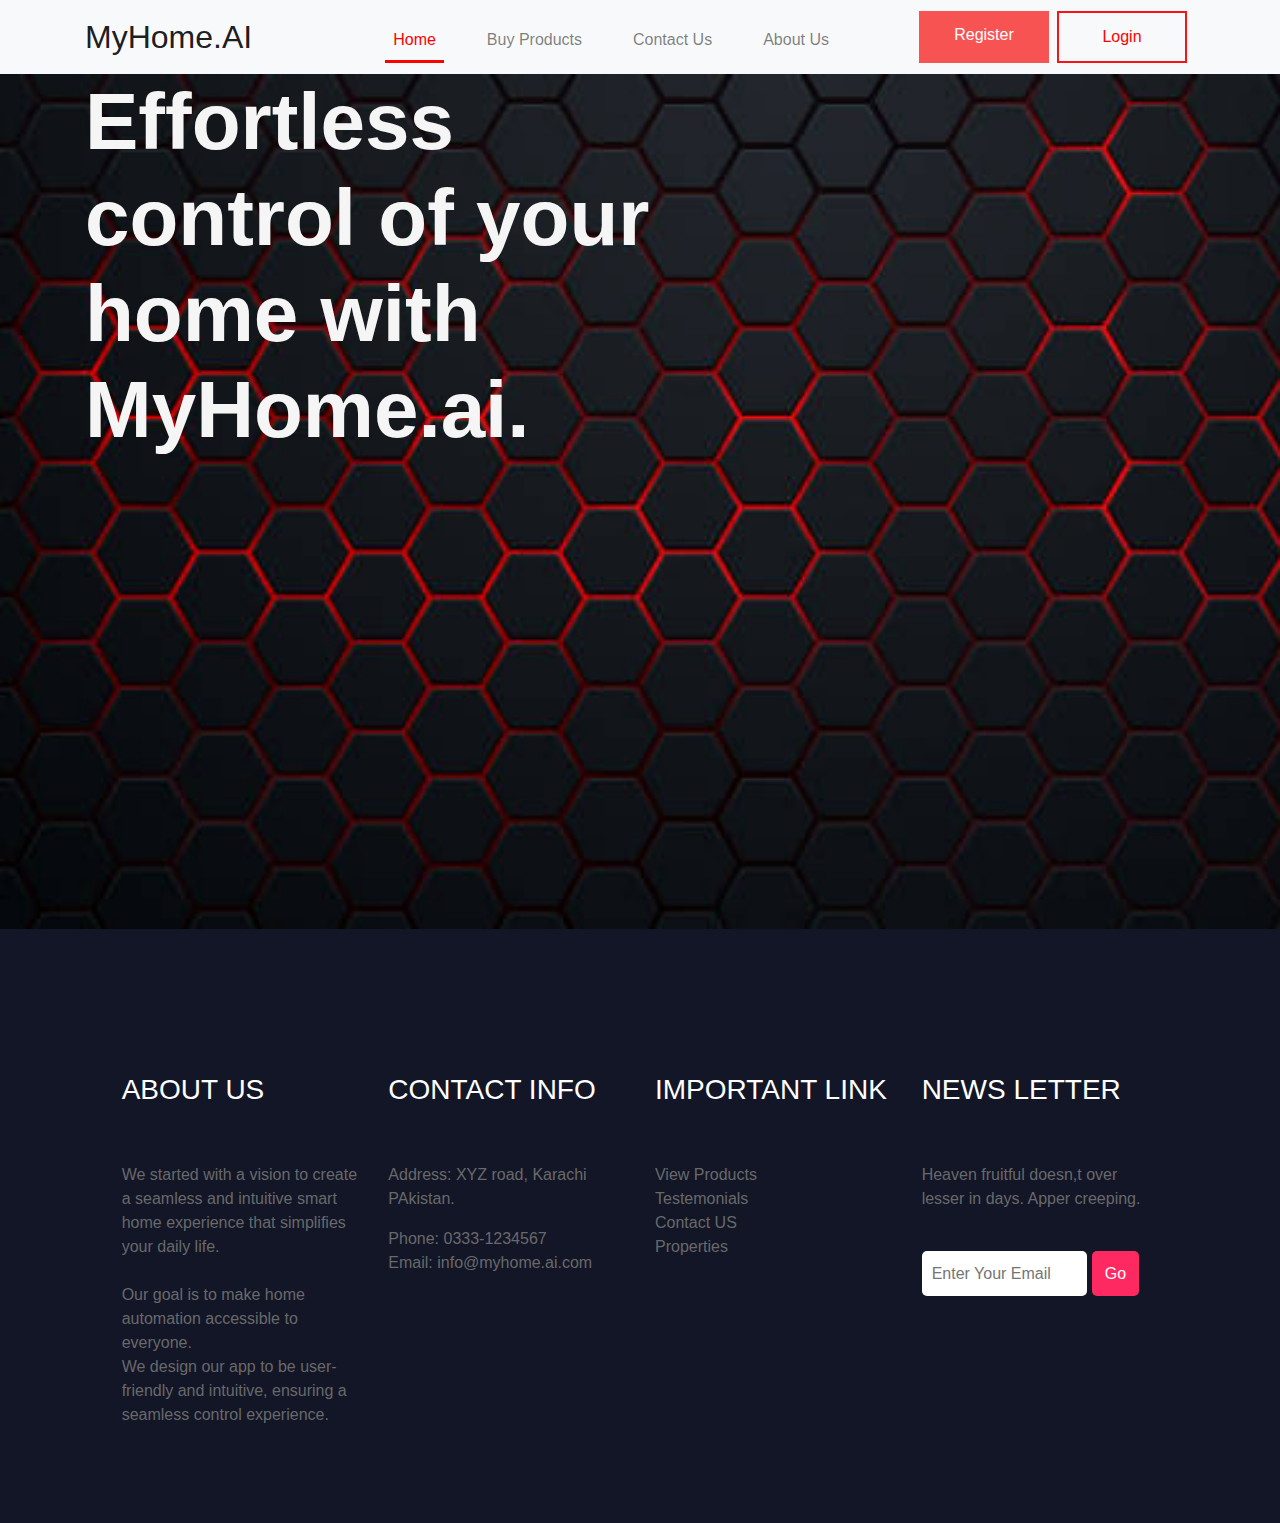
==== index.html @ 1acc03ca "Initial Commit of MyHome.AI" ====
<!doctype html>
<html lang="en">

<head>
  <!-- Required meta tags -->
  <meta charset="utf-8">
  <meta name="viewport" content="width=device-width, initial-scale=1, shrink-to-fit=no">

  <!-- Bootstrap CSS -->
  <link rel="stylesheet" href="https://cdn.jsdelivr.net/npm/bootstrap@4.3.1/dist/css/bootstrap.min.css">
  <link rel="stylesheet" href="CSS/index.css">

  <title>Home</title>
</head>

<body>

  <!-- =========================================navbar starts================================================== -->
  <nav class="navbar navbar-expand-lg navbar-light bg-light">
    <div class="container">
        <a class="navbar-brand" href="#">MyHome.AI</a>
        <button class="navbar-toggler" type="button" data-toggle="collapse" data-target="#navbarSupportedContent"
            aria-controls="navbarSupportedContent" aria-expanded="false" aria-label="Toggle navigation">
            <span class="navbar-toggler-icon"></span>
        </button>

        <div class="collapse navbar-collapse" id="navbarSupportedContent">
            <ul class="navbar-nav m-auto mb-2 mb-lg-0">
                <li class="nav-item ">
                    <a class="nav-link" id="home" href="index.html">Home </a>
                </li>
                <li class="nav-item">
                    <a class="nav-link" id="products" href="buyProducts.html">Buy Products</a>
                </li>
                <li class="nav-item">
                    <a class="nav-link" id="contact" href="contactUs.html">Contact Us</a>
                </li>
                <li class="nav-item">
                    <a class="nav-link" id="about" href="aboutUs.html">About Us</a>
                </li>

            </ul>
            <form class="d-flex">
                <a class="btn0" href="registration.html">Register</a>
                <a class="btn1 mx-2" href="login.html">Login</a>
            </form>
        </div>
    </div>
</nav>
  <!--===================================navabr ends======================================-->




  <!--===================================main starts======================================-->

  <section class="main">
    <div class="container">
      <div class="row">
        <div class="col-lg-7">
          <h1>Effortless control of your<br> home with MyHome.ai.</h1>
        </div>
      </div>
    </div>
  </section>

  <!--===================================main ends======================================-->



 
  <!--=============================footer start====================-->

  <section class="footer pt-5">
    <div class="container-fluid pt-5">
        <div class="row ">
            <div class="col-lg-10 m-auto">
                <div class="row">
                    <div class="col-lg-3">
                        <h3 class="py-5">ABOUT US</h3>
                        <p>We started with a vision to create a seamless and intuitive smart home experience that
                            simplifies your daily life.
                        </p><br>
                        <p>Our goal is to make home automation accessible to everyone. <br>
                            We design our app to be user-friendly and intuitive, ensuring a seamless control
                            experience.</p>
                    </div>
                    <div class="col-lg-3">
                        <h3 class="py-5">CONTACT INFO</h3>
                        <p>Address: XYZ road, Karachi PAkistan.</p>
                        <p class="link pt-3">Phone: 0333-1234567</p>
                        <p class="link">Email: info@myhome.ai.com</p>
                    </div>
                    <div class="col-lg-3">
                        <h3 class="py-5">IMPORTANT LINK</h3>
                        <p class="link">View Products</p>
                        <p class="link">Testemonials</p>
                        <p class="link">Contact US</p>
                        <p class="link">Properties </p>
                    </div>
                    <div class="col-lg-3">
                        <h3 class="py-5">NEWS LETTER</h3>
                        <p>Heaven fruitful doesn,t over lesser
                            in days. Apper creeping.</p>

                        <input type="text" placeholder="Enter Your Email">
                        <button>Go</button>
                    </div>

                </div>
            </div>
        </div>
        <br><br><br><br>
    </div>

</section>

  <!--=============================footer end====================-->




  <script src="https://code.jquery.com/jquery-3.3.1.slim.min.js"
    integrity="sha384-q8i/X+965DzO0rT7abK41JStQIAqVgRVzpbzo5smXKp4YfRvH+8abtTE1Pi6jizo"
    crossorigin="anonymous"></script>
  <script src="https://cdn.jsdelivr.net/npm/popper.js@1.14.7/dist/umd/popper.min.js"></script>
  <script src="https://cdn.jsdelivr.net/npm/bootstrap@4.3.1/dist/js/bootstrap.min.js"></script>
</body>

</html>
---- CSS/index.css ----
/*-------------------------- CSS For Navbar Starts Here -------------------------- */

* {
    padding: 0;
    margin: 0;
    box-sizing: border-box;
}

.navbar-brand {
    color: red;
    font-size: 2rem;

}

.nav-link {
    color: rgb(10, 10, 94);
   
}

.nav-link:hover {
    color: red;
    border-bottom: 3px solid red;
    transition: all 0.2s;
}

.nav-item {
    color: rgb(7, 7, 78);
    font-weight: 500;
    padding-left: 35px;
}

.btn0 {
    height: 52px;
    width: 130px;

    text-align: center;
    padding-top: 12px;


    outline: none;
    border: none;
    color: white;
    cursor: pointer;
    transition: all 0.4s;
    background-color: rgb(248, 83, 83);
}

.btn0:hover {
    color: white;
    text-decoration: none;

    background: rgb(214, 11, 11);
    transition: all 0.4s;
}

.btn1 {
    height: 52px;
    width: 130px;
    text-align: center;
    padding-top: 12px;
    background-color: transparent;
    color: red;
    cursor: pointer;
    transition: all 0.4s;
    outline: none;
    border: 2px solid rgb(248, 20, 20);
}

.btn1:hover {
    background: rgb(214, 11, 11);
    transition: all 0.4s;
    color: white;
    text-decoration: none;
}

#home{
    color: red;
    border-bottom: 3px solid red;
}

/*-------------------------- CSS For Navbar Ends Here -------------------------- */



/*-------------------------- CSS For Ref-form Starts Here -------------------------- */
.reg-form {
    display: none;
}

/*-------------------------- CSS For Ref-form Ends Here -------------------------- */


/* main */
.main {
    background: url("../Images/backgroundpic.jpg")no-repeat;
    background-size: cover;
    width: 100%;
    min-height: 95vh;
}

.main h1 {
    font-size: 5rem;
    font-weight: 800;
    color: whitesmoke;
}



/*-------------------------- CSS For footer Starts Here -------------------------- */

.footer {
    background-color: #121626;
    color: white;
}

.footer p {
    margin: 0;
    color: #69696b;
}

.link {
    color: #69696b;
    transition: all 0.4s;
}

.link:hover {
    color: #ff2962;
    padding-left: 10px;
    transition: all 0.4s;
    cursor: pointer;
}

.footer input {
    height: 45px;
    width: 70%;
    padding: 10px 10px;
    border: none;
    outline: none;
    border-radius: 5px;
}

.footer button {
    height: 45px;
    width: 20%;
    padding-left: -12px;
    border: none;
    outline: none;
    border-top: 1px solid#ff2962;
    background: #ff2962;
    color: white;
    margin-top: 40px;
    border-radius: 5px;
    cursor: pointer;
}

/*-------------------------- CSS For footer Ends Here -------------------------- */
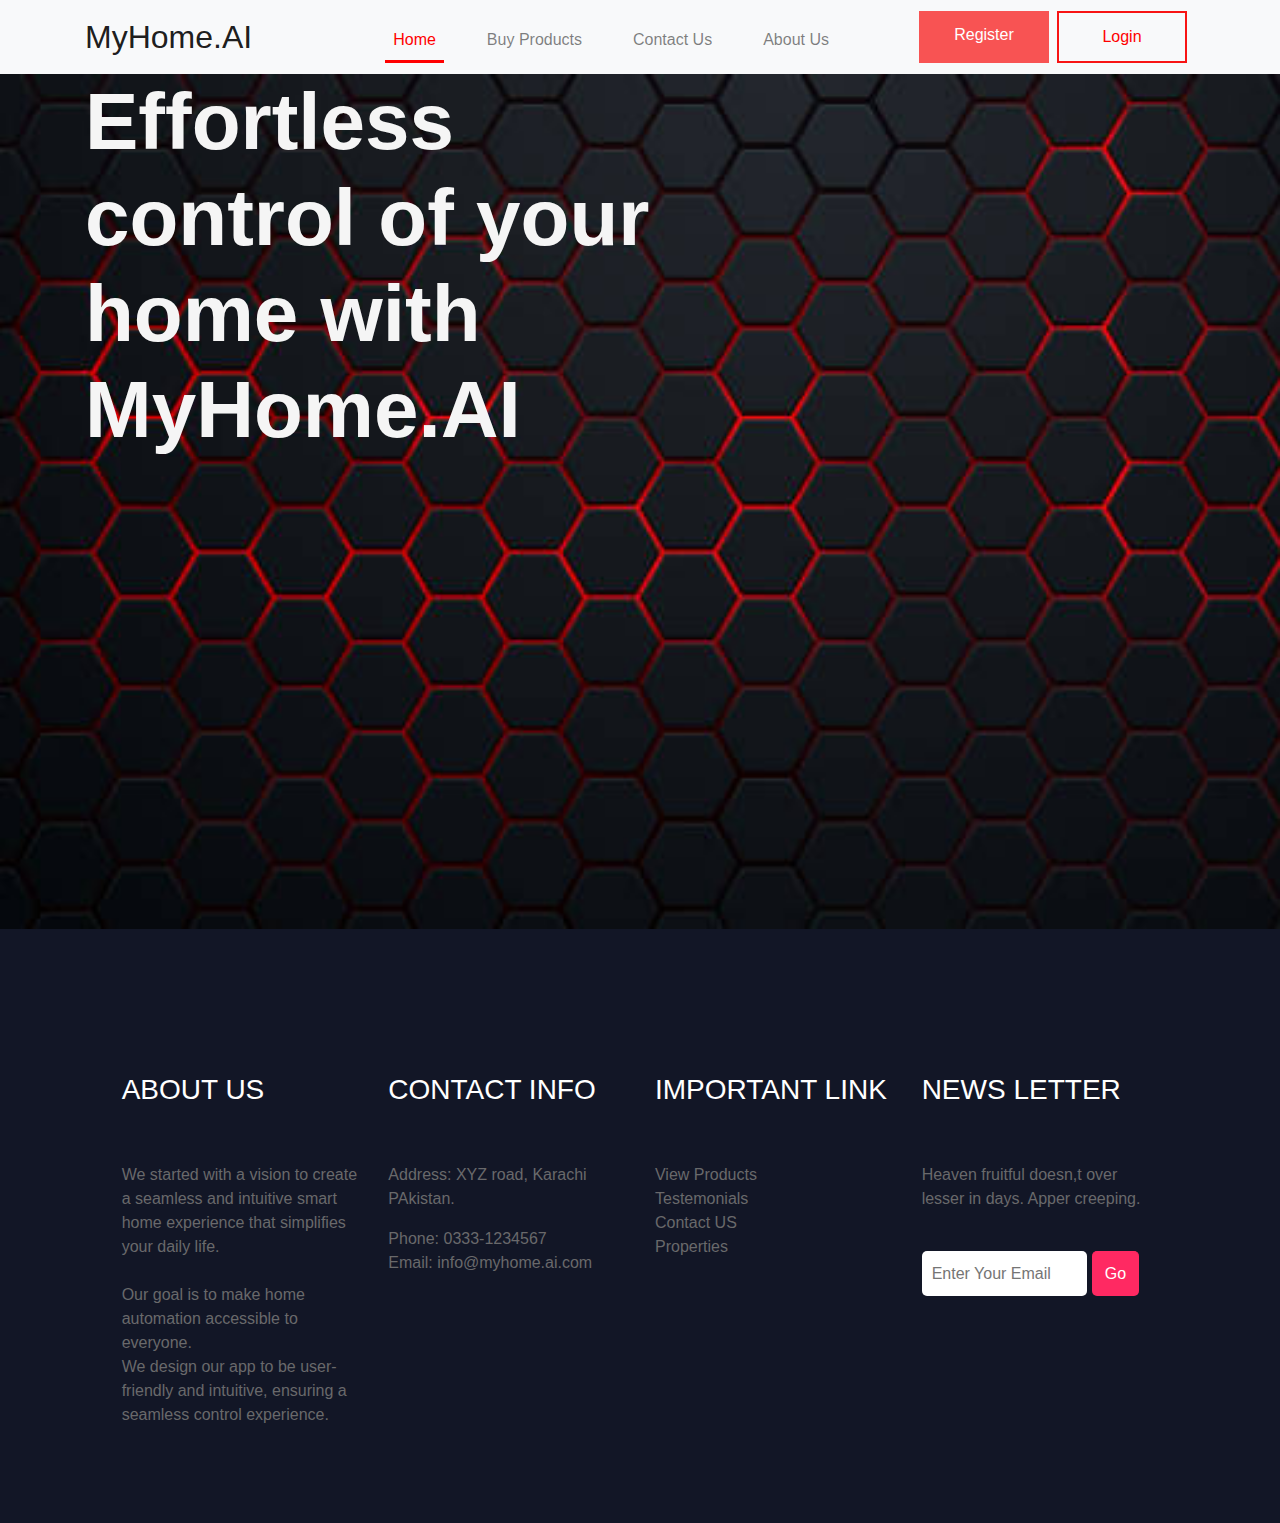
==== commit 1e2d6766: "Change the intro heading of main page" ====
--- a/index.html
+++ b/index.html
@@ -58,7 +58,7 @@
     <div class="container">
       <div class="row">
         <div class="col-lg-7">
-          <h1>Effortless control of your<br> home with MyHome.ai.</h1>
+          <h1>Effortless control of your<br> home with MyHome.AI</h1>
         </div>
       </div>
     </div>
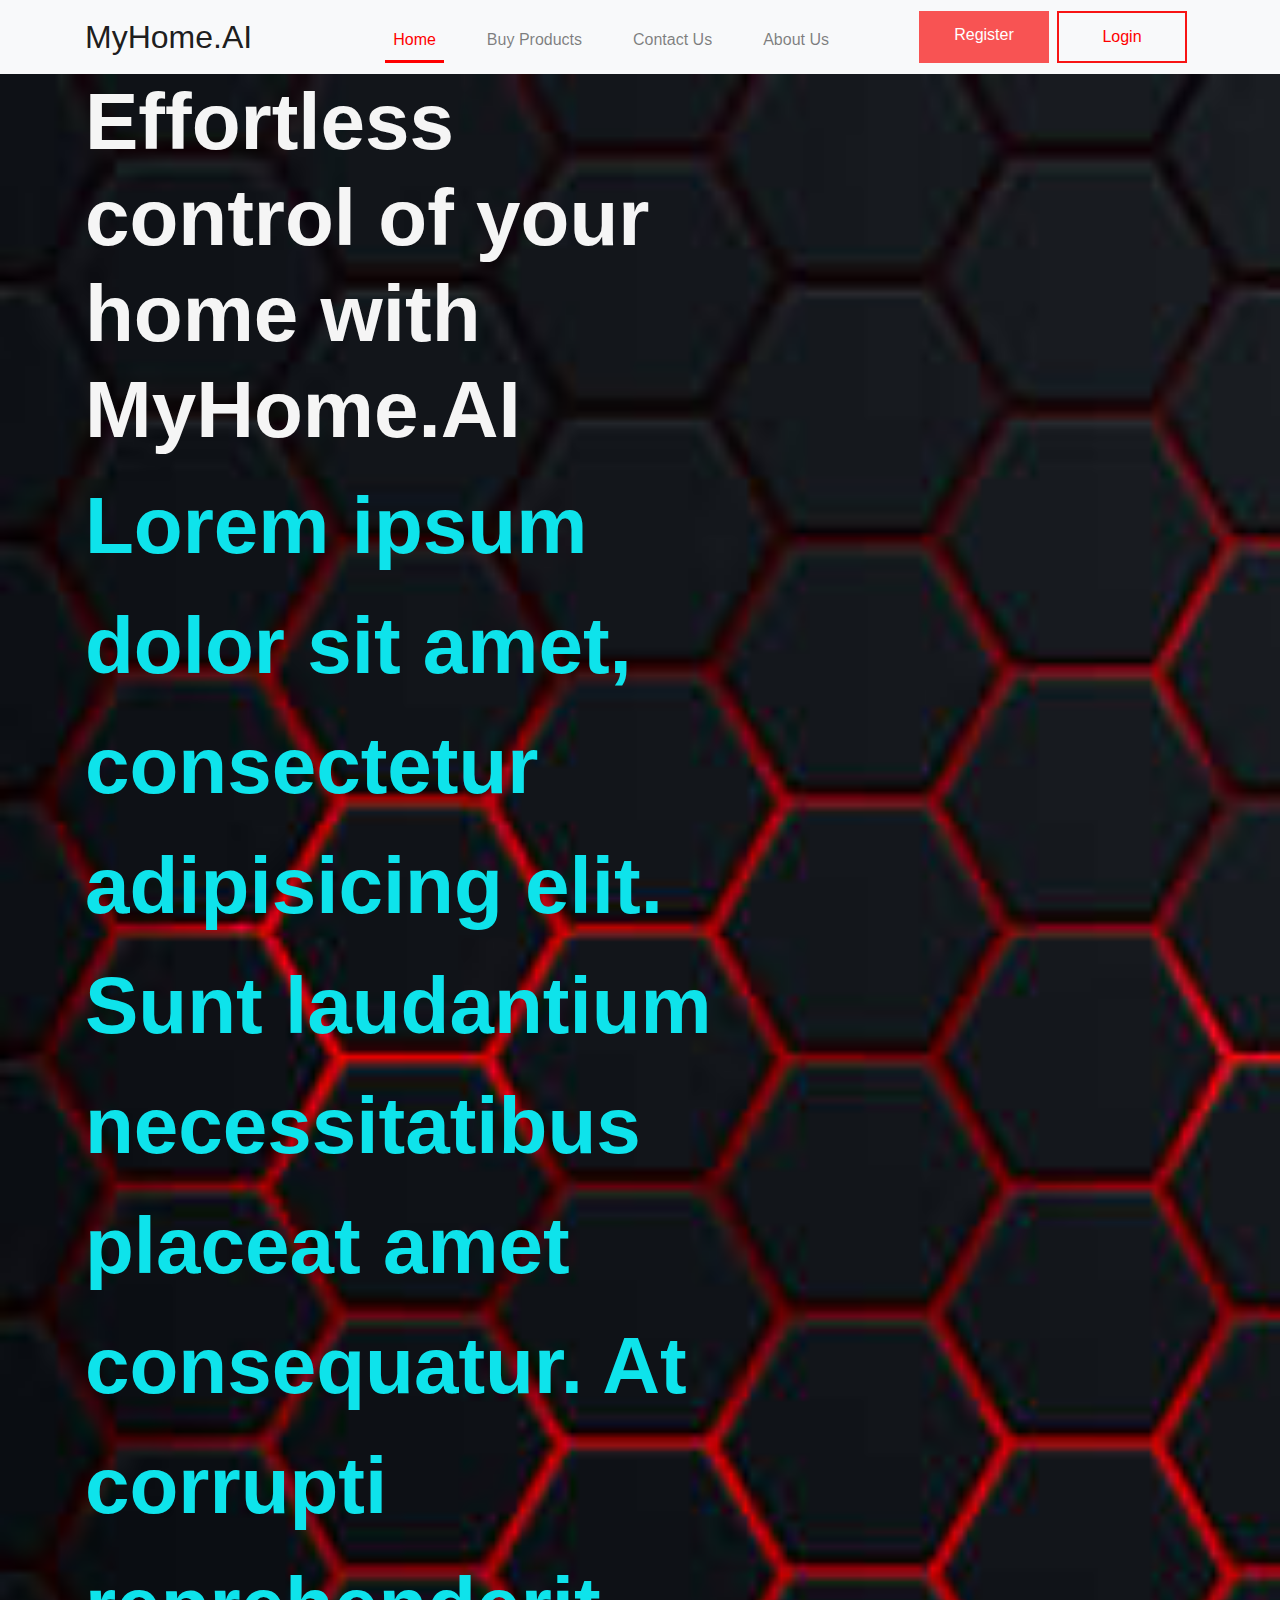
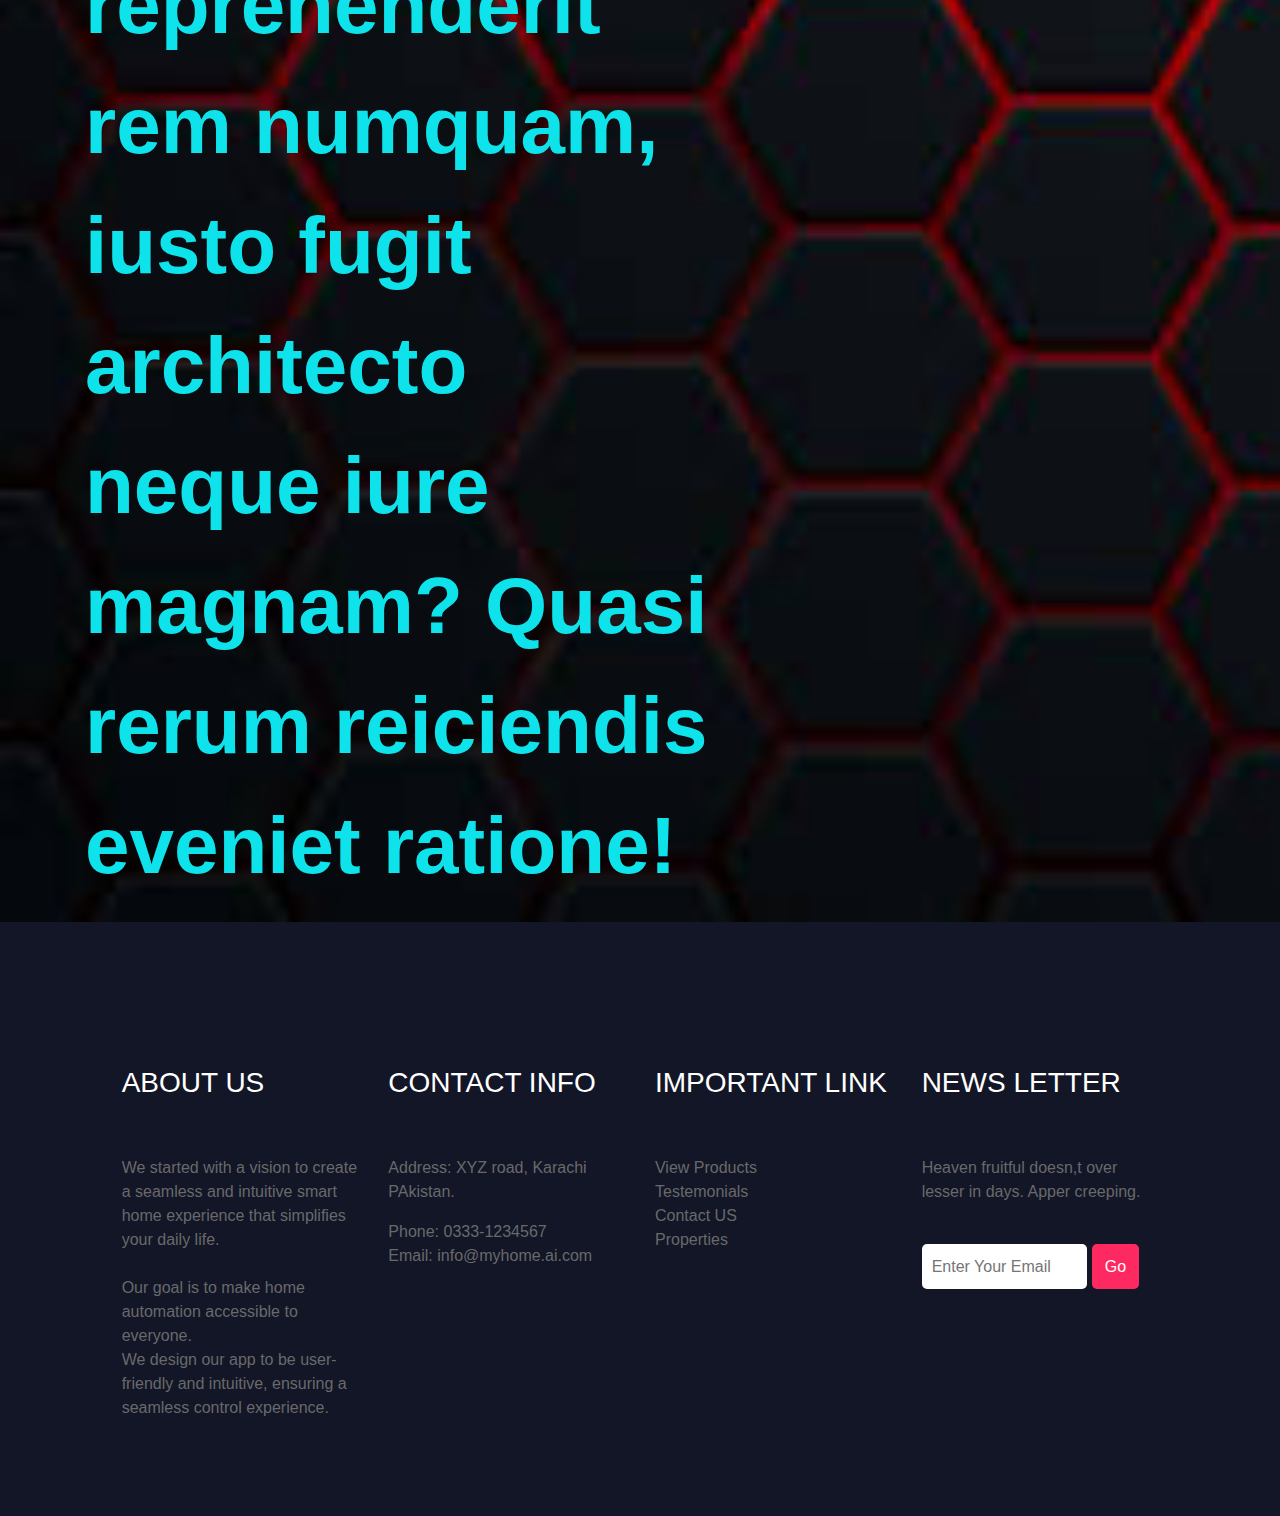
==== commit 6d4ccc57: "Adding new line to the main page" ====
--- a/index.html
+++ b/index.html
@@ -59,6 +59,7 @@
       <div class="row">
         <div class="col-lg-7">
           <h1>Effortless control of your<br> home with MyHome.AI</h1>
+          <p >Lorem ipsum dolor sit amet, consectetur adipisicing elit. Sunt laudantium necessitatibus placeat amet consequatur. At corrupti reprehenderit rem numquam, iusto fugit architecto neque iure magnam? Quasi rerum reiciendis eveniet ratione!</p>
         </div>
       </div>
     </div>
--- a/CSS/index.css
+++ b/CSS/index.css
@@ -104,6 +104,12 @@
     color: whitesmoke;
 }
 
+.main p{
+    font-size: 5rem;
+    font-weight: 800;
+    color: rgb(14, 227, 235);
+}
+
 
 
 /*-------------------------- CSS For footer Starts Here -------------------------- */
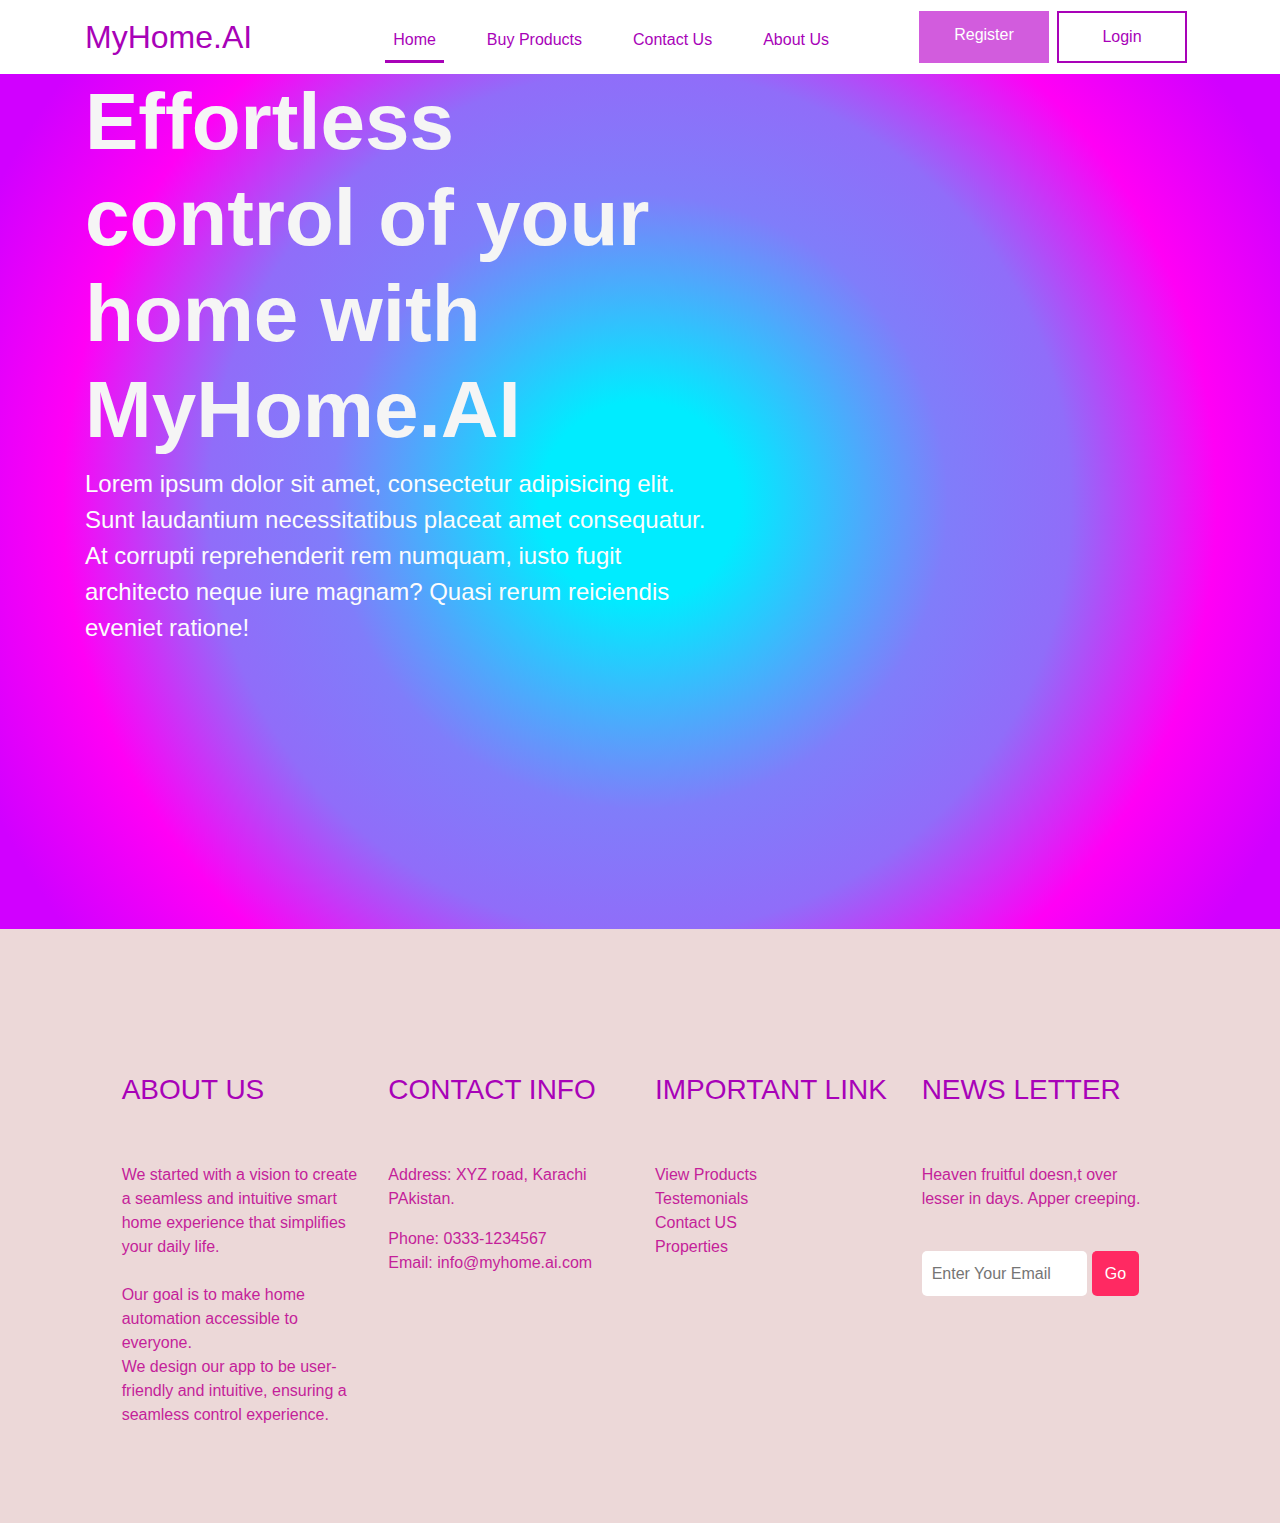
==== commit af63b8eb: "Releasing version 1.1" ====
--- a/index.html
+++ b/index.html
@@ -16,7 +16,7 @@
 <body>
 
   <!-- =========================================navbar starts================================================== -->
-  <nav class="navbar navbar-expand-lg navbar-light bg-light">
+  <nav class="navbar navbar-expand-lg ">
     <div class="container">
         <a class="navbar-brand" href="#">MyHome.AI</a>
         <button class="navbar-toggler" type="button" data-toggle="collapse" data-target="#navbarSupportedContent"
--- a/CSS/index.css
+++ b/CSS/index.css
@@ -6,26 +6,27 @@
     box-sizing: border-box;
 }
 
+
 .navbar-brand {
-    color: red;
+    color: rgb(168, 2, 184);
     font-size: 2rem;
 
 }
 
 .nav-link {
-    color: rgb(10, 10, 94);
+    color: rgb(168, 2, 184);
    
 }
 
 .nav-link:hover {
-    color: red;
-    border-bottom: 3px solid red;
+    color: rgb(168, 2, 184);
+    border-bottom: 3px solid rgb(168, 2, 184);
     transition: all 0.2s;
 }
 
 .nav-item {
-    color: rgb(7, 7, 78);
-    font-weight: 500;
+    color:rgb(168, 2, 184);
+        font-weight: 500;
     padding-left: 35px;
 }
 
@@ -42,14 +43,14 @@
     color: white;
     cursor: pointer;
     transition: all 0.4s;
-    background-color: rgb(248, 83, 83);
+    background-color: rgba(185, 2, 202, 0.644);
 }
 
 .btn0:hover {
     color: white;
     text-decoration: none;
 
-    background: rgb(214, 11, 11);
+    background: rgb(168, 2, 184);
     transition: all 0.4s;
 }
 
@@ -59,23 +60,24 @@
     text-align: center;
     padding-top: 12px;
     background-color: transparent;
-    color: red;
+    color: rgb(168, 2, 184);
     cursor: pointer;
     transition: all 0.4s;
     outline: none;
-    border: 2px solid rgb(248, 20, 20);
+    border: 2px solid rgb(168, 2, 184);
+    ;
 }
 
 .btn1:hover {
-    background: rgb(214, 11, 11);
+    background: rgb(168, 2, 184);
     transition: all 0.4s;
     color: white;
     text-decoration: none;
 }
 
 #home{
-    color: red;
-    border-bottom: 3px solid red;
+    color: rgb(168, 2, 184);
+    border-bottom: 3px solid rgb(168, 2, 184);
 }
 
 /*-------------------------- CSS For Navbar Ends Here -------------------------- */
@@ -92,8 +94,10 @@
 
 /* main */
 .main {
-    background: url("../Images/backgroundpic.jpg")no-repeat;
-    background-size: cover;
+    background: rgb(0,236,255);
+    background: radial-gradient(circle, rgba(0,236,255,1) 13%, rgba(128,125,250,1) 40%, rgba(144,109,249,1) 56%, rgba(255,0,245,1) 75%, rgba(209,0,255,1) 93%);
+    /* background: url("../Images/backgroundpic.jpg")no-repeat;
+    background-size: cover; */
     width: 100%;
     min-height: 95vh;
 }
@@ -105,9 +109,9 @@
 }
 
 .main p{
-    font-size: 5rem;
-    font-weight: 800;
-    color: rgb(14, 227, 235);
+    font-size: 1.5rem;
+    font-weight: 300;
+    color: rgb(252, 252, 252);
 }
 
 
@@ -115,13 +119,13 @@
 /*-------------------------- CSS For footer Starts Here -------------------------- */
 
 .footer {
-    background-color: #121626;
-    color: white;
+    background-color: #ecd8d8;
+    color: rgb(168, 2, 184);
 }
 
 .footer p {
     margin: 0;
-    color: #69696b;
+    color: #c41f9a;
 }
 
 .link {
